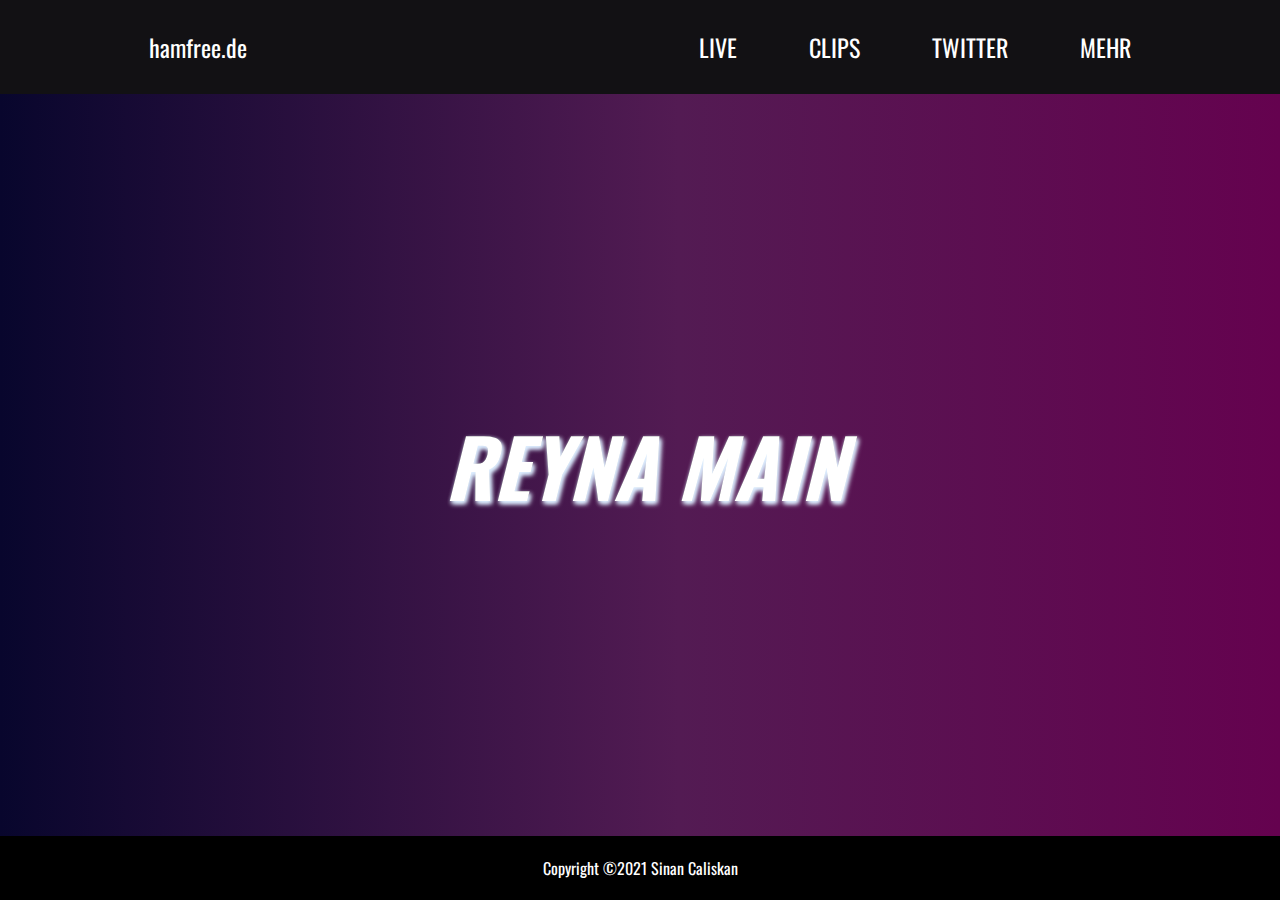
==== index.html @ d045a4d0 "Update index.html" ====
<!DOCTYPE html>

<html> 
    <head>
        <meta charset="utf-8">
        <meta http-equiv="X-UA-Compatible" content="IE=edge">
        <link rel="shortcut icon" type="image/x-icon" href="/media/reyna.ico" />
        <title>home | hamfree.de</title>
        <meta name="description" content="">
        <meta name="viewport" content="width=device-width, initial-scale=1">
        <link rel="stylesheet" href="style.css">

        <link rel="preconnect" href="https://fonts.gstatic.com">
        <link href="https://fonts.googleapis.com/css2?family=Oswald&display=swap" rel="stylesheet"> 

    </head>
    <body>
        <header>
            <!--
            <h1>My Website</h1>
            <p>Das ist nur ein Test</p>
            -->
            <div id='navbar'>
                <ul>
                    <li><a href="#">hamfree.de</a></li>
                    <li><a href="https://twitch.tv/hamfreeTV">LIVE</a></li>
                    <li><a href="https://lowkey.gg/u/03c75f3c-fccc-461f-b880-0b4c3beab990">CLIPS</a></li>
                    <li><a href="https://twitter.com/haemco">TWITTER</a></li>
                    <!--
                    <li><a href="#">WEITERES ↘</a></li>
                    -->
                    <div class="dropdown">
                        <button class="dropbtn">MEHR
                          <i class="fa fa-caret-down"></i>
                        </button>
                        <div class="dropdown-content">
                          <a href="/store/index.html">Store [Alpha]</a>
                          <a href="discord.gg/7GSWVntT3a">Discord</a>
                          <a href="https://kitsu.io/users/hamfree">Kitsu-Profil</a>
                        </div>
                      </div>
                </ul>
            </div>
        </header>
        
        <!--
        <main>

            <article>
                <div class="hero-image">
                    <div class="hero-text">
                        <h1>hamfree.de</h1>
                        <p>homepage</p>
                        <button>Projekte</button>
                    </div>
                </div> 
            </article>

            <article>
                <h2>TITELTEST</h2>
                <h3>Beschreibung lol</h3>
                <p>jipfeaaaaaaaaaaaaaaaaaaaaaaaaaaaaaaaaaaaaaaaaaaaaaafapojkaklsklöflakömlölmösfmlöfasöm fm öfsöl mfasölmaföfasöm</p>
                <p>aaaaaaaaaaaaaaaaaaaaaaafapojkaklsklöflakömlölmösfmlöfasöm fm öfsöl mfasölmaföfasömjipfeaaaaaaaaaaaaaaaaaaaaaaa</p>
            </article>
        </main>
        -->

        <main>

            <h1><span> </span> MAIN</h1>

            <!--
            <h2>HAMFREE</h2>
            <a href="https://twitch.tv/hamfreeTV" class="btn">TWITCH</a>
            -->

        </main>


        <footer>
            <p>Copyright &copy;2021 Sinan Caliskan</p>
        </footer>


        <script src="" async defer></script>
    </body>
</html>
---- style.css ----
* {
    margin: 0;
    padding: 0;
    box-sizing: border-box;
    
}

@media screen and (min-width: 768px) {

    body {
        font-family: Arial, Helvetica, sans-serif;
        background-color: rgb(224, 224, 224);

        /*
        background: hsla(222, 33%, 16%, 1);
        background: linear-gradient(225deg, hsla(222, 33%, 16%, 1) 0%, hsla(0, 0%, 0%, 1) 100%);
        background: -moz-linear-gradient(225deg, hsla(222, 33%, 16%, 1) 0%, hsla(0, 0%, 0%, 1) 100%); 
        background: -webkit-linear-gradient(225deg, hsla(222, 33%, 16%, 1) 0%, hsla(0, 0%, 0%, 1) 100%); 
        filter: progid: DXImageTransform.Microsoft.gradient( startColorstr="#1B2335", endColorstr="#000000", GradientType=1 );
        */
    }

    header {
        text-align: center;
        background-color: #121114;
        color: white;
        font-family: Oswald, sans-serif; ;
        padding: 5px;
        font-size: 24px;
    }

    #navbar ul {
        list-style: none;
        margin: 0;
        display: flex;
        justify-content: flex-end;
        align-items: center;
        padding: 1em 3em;
    }

    /*
    #navbar li a::after {
        content: '';
        position: absolute;
        display: block;
        width: 0;
        height: 2px;
        background: rgb(10, 152, 235);
        transition: width .3s;
    }

    #navbar li a:hover::after {
        width: 25%;
        transition: width .3s;
    }


    #navbar li a:hover {
        color: var(--hovercolor);
        transition: all ease-in-out 100ms;
    }
    */

    #navbar li a:hover {
        color: rgb(184, 184, 184);
    }


    #navbar li:nth-child(1) {
        margin-right: auto;
        margin-left: 3em;
    }

    #navbar li a {
        display: inline-block;
        text-decoration: none;
        color: white;
        padding-right: 3em;
        position: relative;
    }

    .dropdown {
        float: left;
        overflow: hidden;
    }

    .dropdown .dropbtn {
        padding-right: 3em;
        font-size: 24px;
        border: none;
        outline: none;
        color: white;
        background-color: inherit;
        font-family: inherit; /* Important for vertical align on mobile phones */
        margin: 0; /* Important for vertical align on mobile phones */
      }

    .dropdown-content {
        display: none;
        position: absolute;
        background-color: #f9f9f9;
        min-width: 160px;
        box-shadow: 0px 8px 16px 0px rgba(0,0,0,0.2);
        z-index: 1;
    }
    
    /* Links inside the dropdown */
    .dropdown-content a {
        float: none;
        color: black;
        padding: 12px 16px;
        text-decoration: none;
        display: block;
        text-align: left;
    }
    
    /* Add a grey background color to dropdown links on hover */
    .dropdown-content a:hover {
        background-color: #ddd;
    }
    
    /* Show the dropdown menu on hover */
    .dropdown:hover .dropdown-content {
        display: block;
    }

    /*
    header h1 {
        font-size: 48px;
        margin-bottom: 30px;
    }

    header p {
        font-size: 22px;
    }
    */



    /*
    main {
        width: 90vw;
        margin: 0 auto;
        padding: 30px 20px;
        min-height: calc(100vh - 94px - 64px);

        100vh - #header-height in px# - #footer-height in px#
    }
    */

    main {
        min-height: calc(100vh - 94px - 64px);

        /*
        background-image: url('media/Reyna6.png');
        background-repeat: no-repeat;
        background-attachment: fixed;
        background-size: cover;
        */
        background: rgb(8,6,45);
        background: linear-gradient(90deg, rgba(8,6,45,1) 0%, rgba(83,27,83,1) 53%, rgba(101,2,79,1) 100%); 

        margin: 0;
        font-family: Oswald, sans-serif;
        color: white;

        display: flex;
        justify-content: center;
        align-items: center;

        text-align: center;

        /* 100vh - #header-height in px# - #footer-height in px# */
    }

    main h1 {
        font-size: 5em;
        font-style: italic;
        text-shadow: 2px 3px 5px #def, 0 0 0 #000, 1px 2px 4px #def;
    }


    span::before {
        content: "REYNA";
        animation: animate infinite 3s;
        padding-left: 10px;
    }

    @keyframes animate {

        0% {
            content: "REYNA";
        }

        25% {
            content: "JETT";
        }

        50% {
            content: "RAZE";
        }

        75% {
            content: "OMEN";
        }
    }

    /*
    .hero-image {
        background-image: linear-gradient(rgba(0, 0, 0, 0.5), rgba(0, 0, 0, 0.5)), url("media/VALORANT_Reyna_Dark_2.jpg");
        height: 50%;
        background-position: center;
        background-repeat: no-repeat;
        background-size: cover;
        position: relative;
    }

    .hero-text {
        text-align: center;
        position: absolute;
        top: 50%;
        left: 50%;
        transform: translate(-50%, -50%);
        color: white;
    }

    article {
        background-color: #fff;
        padding: 20px;
        margin-bottom: 20px;
        border-radius: 5px;
    }

    article:last-child {
        margin-bottom: 0;
    }

    article h3 {
        margin: 10px 0 25px 0;
    }

    article p {
        margin-top: 16px;
        line-height: 24px;
    }
    */

    footer {
        text-align: center;
        font-family: Oswald, sans-serif;
        background-color: black;
        color: white;
        padding: 20px;
    }

}

@media only screen and (max-width: 767px) {
    
    body {
        font-family: Arial, Helvetica, sans-serif;
        background-color: rgb(224, 224, 224);
    }

    header {
        text-align: center;
        background-color: #121114;
        color: white;
        font-family: Oswald, sans-serif; ;
        padding: 5px;
        font-size: 12px;
    }

    #navbar ul {
        list-style: none;
        margin: 0;
        display: flex;
        justify-content: flex-end;
        align-items: center;
        padding: 1em 3em;
    }

    #navbar li a:hover {
        color: rgb(184, 184, 184);
    }


    #navbar li:nth-child(1) {
        margin-right: auto;
        margin-left: 3em;
    }

    #navbar li a {
        display: inline-block;
        text-decoration: none;
        color: white;
        padding-right: 2em;
        position: relative;
    }

    main {
        min-height: calc(100vh - 66px - 64px);

        background: rgb(8,6,45);
        background: linear-gradient(90deg, rgba(8,6,45,1) 0%, rgba(83,27,83,1) 53%, rgba(101,2,79,1) 100%); 

        margin: 0;
        font-family: Oswald, sans-serif;
        color: white;

        display: flex;
        justify-content: center;
        align-items: center;

        text-align: center;

        /* 100vh - #header-height in px# - #footer-height in px# */
    }

    .dropdown {
        float: left;
        overflow: hidden;
    }

    .dropdown .dropbtn {
        padding-right: 3em;
        font-size: 12px;
        border: none;
        outline: none;
        color: white;
        background-color: inherit;
        font-family: inherit; /* Important for vertical align on mobile phones */
        margin: 0; /* Important for vertical align on mobile phones */
      }

    .dropdown-content {
        display: none;
        position: absolute;
        background-color: #f9f9f9;
        min-width: 160px;
        box-shadow: 0px 8px 16px 0px rgba(0,0,0,0.2);
        z-index: 1;
    }
    
    /* Links inside the dropdown */
    .dropdown-content a {
        float: none;
        color: black;
        padding: 12px 16px;
        text-decoration: none;
        display: block;
        text-align: left;
    }
    
    /* Add a grey background color to dropdown links on hover */
    .dropdown-content a:hover {
        background-color: #ddd;
    }
    
    /* Show the dropdown menu on hover */
    .dropdown:hover .dropdown-content {
        display: block;
    }


    main h1 {
        font-size: 3em;
        font-style: italic;
        text-shadow: 2px 3px 5px #def, 0 0 0 #000, 1px 2px 4px #def;
    }

    span::before {
        content: "REYNA";
        animation: animate infinite 3s;
        padding-left: 10px;
    }

    @keyframes animate {

        0% {
            content: "REYNA";
        }

        25% {
            content: "JETT";
        }

        50% {
            content: "RAZE";
        }

        75% {
            content: "OMEN";
        }
    }

    footer {
        text-align: center;
        font-family: Oswald, sans-serif;
        background-color: black;
        color: white;
        padding: 20px;
    }

}
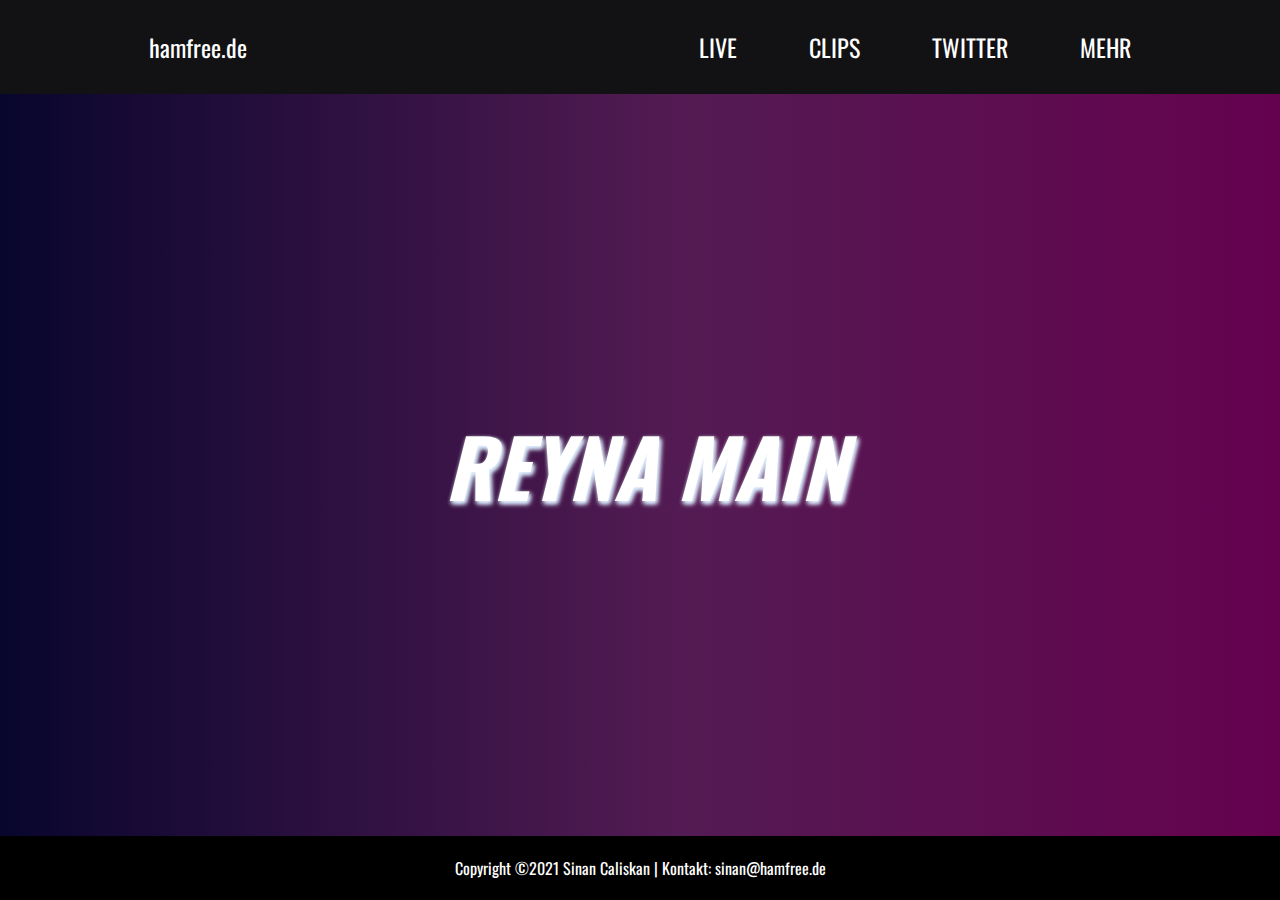
==== commit a5b4bf4b: "Changed Footer (added Contact)" ====
--- a/index.html
+++ b/index.html
@@ -34,9 +34,9 @@
                           <i class="fa fa-caret-down"></i>
                         </button>
                         <div class="dropdown-content">
-                          <a href="/store/index.html">Store [Alpha]</a>
-                          <a href="discord.gg/7GSWVntT3a">Discord</a>
-                          <a href="https://kitsu.io/users/hamfree">Kitsu-Profil</a>
+                          <a href="store/index.html">STORE [ALPHA]</a>
+                          <a href="discord/index.html">DISCORD</a>
+                          <a href="https://kitsu.io/users/hamfree">MEIN KITSU</a>
                         </div>
                       </div>
                 </ul>
@@ -78,10 +78,10 @@
 
 
         <footer>
-            <p>Copyright &copy;2021 Sinan Caliskan</p>
+            <p>Copyright &copy;2021 Sinan Caliskan | Kontakt: sinan@hamfree.de</p>
         </footer>
 
 
         <script src="" async defer></script>
     </body>
-</html>
+</html>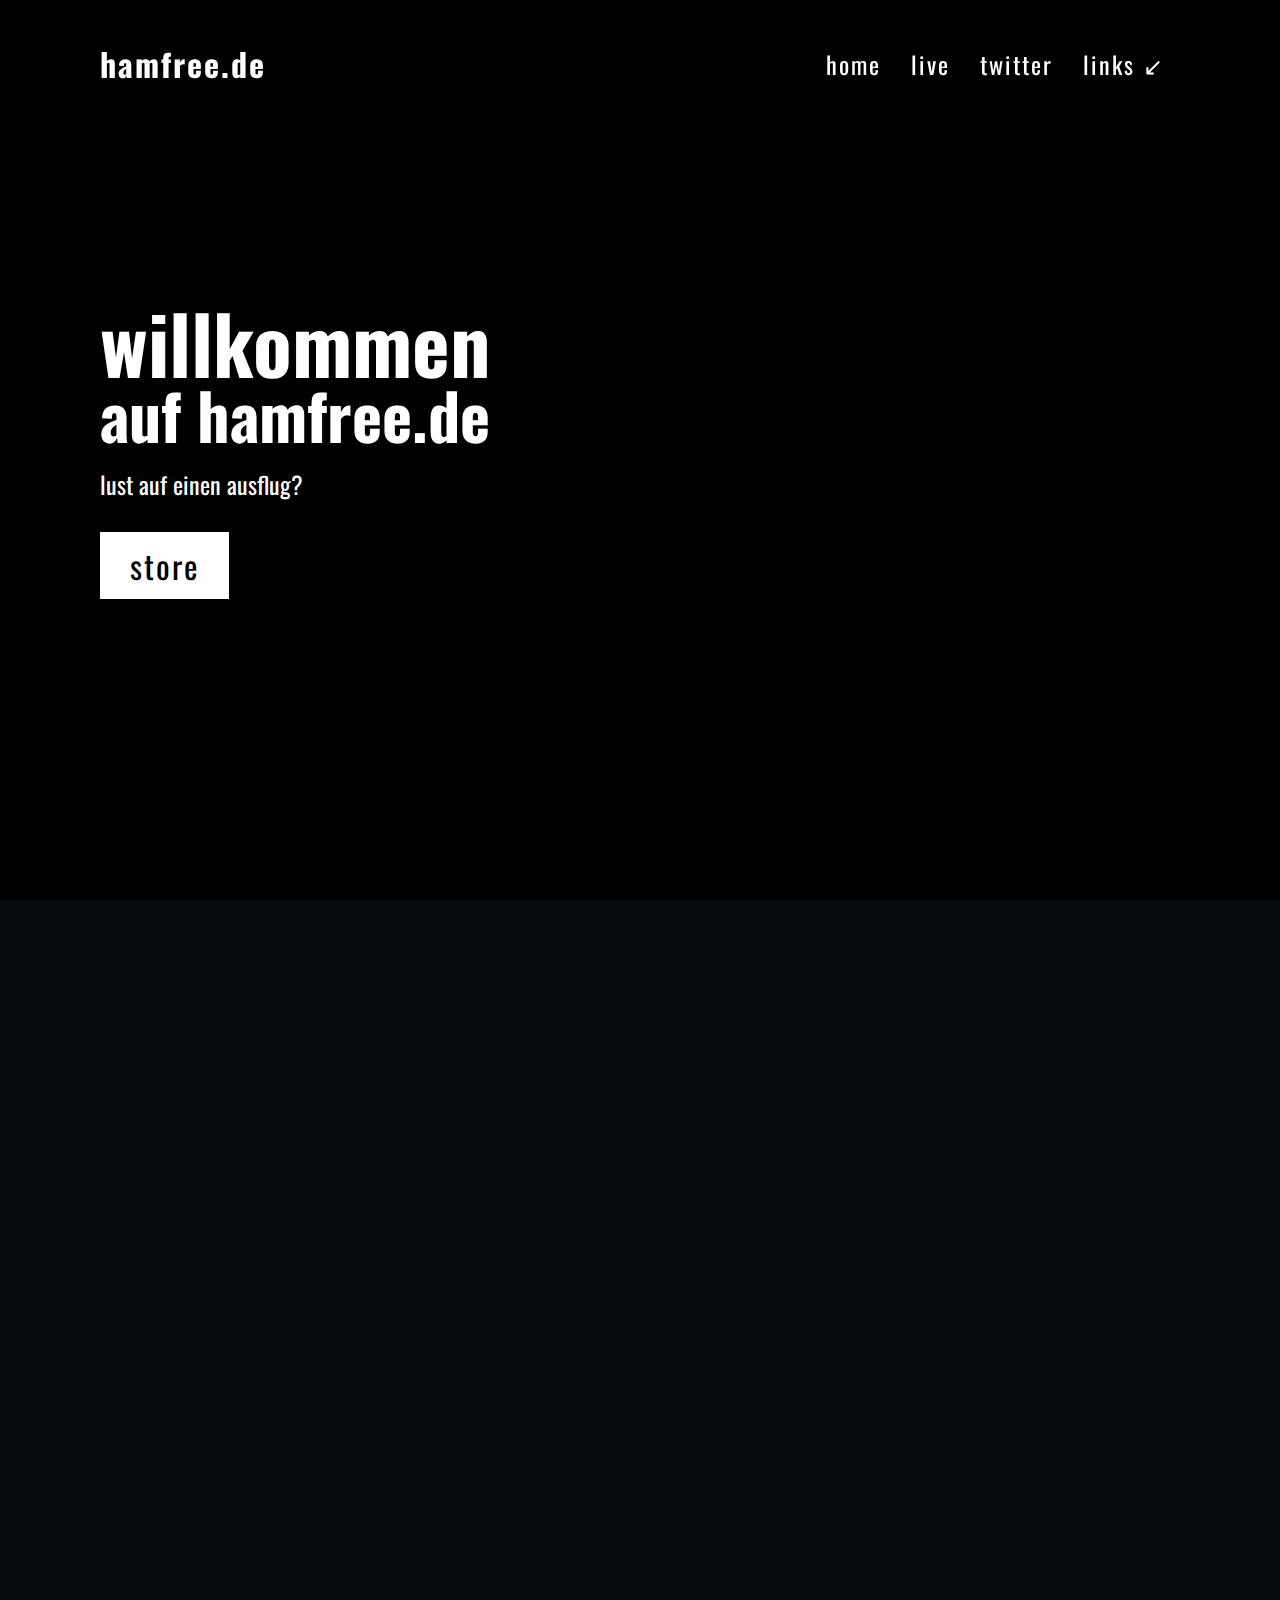
==== commit 74e51e36: "Add files via upload" ====
--- a/index.html
+++ b/index.html
@@ -1,87 +1,58 @@
 <!DOCTYPE html>
+<html lang="en">
+<head>
+    <meta charset="UTF-8">
+    <meta http-equiv="X-UA-Compatible" content="IE=edge">
+    <meta name="viewport" content="width=device-width, initial-scale=1.0">
+    <title>home | hamfree.de</title>
+    <link rel="stylesheet" href="style.css">
+    <link rel="shortcut icon" type="image/ico" href="media/icon.ico"/>
+</head>
+<body>
+    
+    <section class="showcase">
 
-<html> 
-    <head>
-        <meta charset="utf-8">
-        <meta http-equiv="X-UA-Compatible" content="IE=edge">
-        <link rel="shortcut icon" type="image/x-icon" href="/media/reyna.ico" />
-        <title>home | hamfree.de</title>
-        <meta name="description" content="">
-        <meta name="viewport" content="width=device-width, initial-scale=1">
-        <link rel="stylesheet" href="style.css">
+        <header>
+            <a href="#" class="logo">hamfree.de</a>
+            <ul>
+                <li><a href="#">home</a></li>
+                <li><a href="#">live</a></li>
+                <li><a href="#">twitter</a></li>
+                <li><a href="#links">links ↙</a></li>
+            </ul>
+        </header>
 
-        <link rel="preconnect" href="https://fonts.gstatic.com">
-        <link href="https://fonts.googleapis.com/css2?family=Oswald&display=swap" rel="stylesheet"> 
+        <video src="media/stock.mp4" muted loop autoplay></video>
 
-    </head>
-    <body>
-        <header>
-            <!--
-            <h1>My Website</h1>
-            <p>Das ist nur ein Test</p>
-            -->
-            <div id='navbar'>
-                <ul>
-                    <li><a href="#">hamfree.de</a></li>
-                    <li><a href="https://twitch.tv/hamfreeTV">LIVE</a></li>
-                    <li><a href="https://lowkey.gg/u/03c75f3c-fccc-461f-b880-0b4c3beab990">CLIPS</a></li>
-                    <li><a href="https://twitter.com/haemco">TWITTER</a></li>
-                    <!--
-                    <li><a href="#">WEITERES ↘</a></li>
-                    -->
-                    <div class="dropdown">
-                        <button class="dropbtn">MEHR
-                          <i class="fa fa-caret-down"></i>
-                        </button>
-                        <div class="dropdown-content">
-                          <a href="store/index.html">STORE [ALPHA]</a>
-                          <a href="discord/index.html">DISCORD</a>
-                          <a href="https://kitsu.io/users/hamfree">MEIN KITSU</a>
-                        </div>
-                      </div>
-                </ul>
-            </div>
-        </header>
+        <div class="overlay"></div>
+
+        <div class="text">
+            <h2>willkommen</h2>
+            <h3>auf hamfree.de</h3>
+            <p>lust auf einen ausflug?</p>
+            <a href="#" class="store">store</a>
+            <!--<a href="#" class="links">links ↙</a>-->
+        </div>
+
         
-        <!--
-        <main>
-
-            <article>
-                <div class="hero-image">
-                    <div class="hero-text">
-                        <h1>hamfree.de</h1>
-                        <p>homepage</p>
-                        <button>Projekte</button>
-                    </div>
-                </div> 
-            </article>
-
-            <article>
-                <h2>TITELTEST</h2>
-                <h3>Beschreibung lol</h3>
-                <p>jipfeaaaaaaaaaaaaaaaaaaaaaaaaaaaaaaaaaaaaaaaaaaaaaafapojkaklsklöflakömlölmösfmlöfasöm fm öfsöl mfasölmaföfasöm</p>
-                <p>aaaaaaaaaaaaaaaaaaaaaaafapojkaklsklöflakömlölmösfmlöfasöm fm öfsöl mfasölmaföfasömjipfeaaaaaaaaaaaaaaaaaaaaaaa</p>
-            </article>
-        </main>
-        -->
-
-        <main>
-
-            <h1><span> </span> MAIN</h1>
-
-            <!--
-            <h2>HAMFREE</h2>
-            <a href="https://twitch.tv/hamfreeTV" class="btn">TWITCH</a>
-            -->
-
-        </main>
+    </section>
 
 
-        <footer>
-            <p>Copyright &copy;2021 Sinan Caliskan | Kontakt: sinan@hamfree.de</p>
-        </footer>
+
+    <section class="links">
 
 
-        <script src="" async defer></script>
-    </body>
+
+
+    </section>
+
+
+    <script type="text/javascript">
+        window.addEventListener("scroll", function(){
+            var header = document.querySelector("header");
+            header.classList.toggle("sticky", window.scrollY > 0)
+        })
+    </script>
+
+</body>
 </html>--- a/style.css
+++ b/style.css
@@ -1,405 +1,227 @@
+@import url('https://fonts.googleapis.com/css2?family=Oswald&family=PT+Sans+Narrow&family=Teko&display=swap');
+@import url('https://fonts.googleapis.com/css2?family=Lato:wght@700&display=swap');
+
 * {
+  
+    box-sizing: border-box;
+    margin: 0;
+    padding: 0;
+    font-family: 'Oswald', sans-serif;
+
+}
+
+body {
+    background-color: #060b0f;
+    min-height: 200vh;
+}
+
+.showcase {
+    position: absolute;
+    right: 0;
+    width: 100%;
+    height: 100vh;
+    padding: 100px;
+    display: flex;
+    justify-content: space-between;
+    align-items: center;
+    background-color: black;
+    color: white;
+    z-index: 2;
+}
+
+.menu {
+    display: none;
+}
+
+.showcase video {
+    position: absolute;
+    top: 0;
+    left: 0;
+    width: 100%;
+    height: 100%;
+    object-fit: cover;
+    opacity: 0.8;
+}
+
+.overlay {
+    position: absolute;
+    top: 0;
+    left: 0;
+    width: 100%;
+    height: 100%;
+    background: rgba(0, 0, 0, 0.5)
+/*   mix-blend-mode: overlay;*/
+}
+
+.text {
+    position: relative;
+    z-index: 10;
+}
+
+.text h2 {
+    font-size: 5em;
+    font-weight: 800;
+    line-height: 1em;
+    text-transform: lowercase;
+}
+
+.text h3 {
+    font-size: 4em;
+    font-weight: 700;
+    line-height: 1em;
+    text-transform: lowercase;
+}
+
+.text p {
+    font-size: 1.5em;
+    margin: 20px 0;
+    font-weight: 400;
+    max-width: 700px;
+}
+
+.text a {
+    display: inline-block;
+    font-size: 2em;
+    background: white;
+    padding: 10px 30px;
+    text-decoration: none;
+    color: black;
+    margin-top: 10px;
+    text-transform: lowercase;
+    letter-spacing: 2px;
+    transition: 0.2s;
+    margin-right: 20px;
+}
+
+
+
+.text a:hover {
+    background: black;
+    color: white;
+}
+
+/* OLD HEADER */
+header {
+    position: fixed;
+    top: 0;
+    left: 0;
+    width: 100%;
+    display: flex;
+    justify-content: space-between;
+    align-items: center;
+    transition: 0.4s;
+    padding: 40px 100px;
+    z-index: 100000;
     margin: 0;
     padding: 0;
     box-sizing: border-box;
+    font-family: 'Oswald', sans-serif;
+}
+
+header.sticky {
+    padding: 10px 150px;
+    background: black;
+}
+
+header .logo {
+    position: relative;
+    font-weight: 700;
+    color: white;
+    text-decoration: none;
+    font-size: 2em;
+    text-transform: lowercase;
+    letter-spacing: 2px;
+    transition: 0.4s;
+}
+
+header ul {
+   position: relative;
+    display: flex;
+    justify-content: center;
+    align-items: center;
     
 }
 
-@media screen and (min-width: 768px) {
-
-    body {
-        font-family: Arial, Helvetica, sans-serif;
-        background-color: rgb(224, 224, 224);
-
-        /*
-        background: hsla(222, 33%, 16%, 1);
-        background: linear-gradient(225deg, hsla(222, 33%, 16%, 1) 0%, hsla(0, 0%, 0%, 1) 100%);
-        background: -moz-linear-gradient(225deg, hsla(222, 33%, 16%, 1) 0%, hsla(0, 0%, 0%, 1) 100%); 
-        background: -webkit-linear-gradient(225deg, hsla(222, 33%, 16%, 1) 0%, hsla(0, 0%, 0%, 1) 100%); 
-        filter: progid: DXImageTransform.Microsoft.gradient( startColorstr="#1B2335", endColorstr="#000000", GradientType=1 );
-        */
-    }
-
-    header {
-        text-align: center;
-        background-color: #121114;
-        color: white;
-        font-family: Oswald, sans-serif; ;
-        padding: 5px;
-        font-size: 24px;
-    }
-
-    #navbar ul {
-        list-style: none;
-        margin: 0;
-        display: flex;
-        justify-content: flex-end;
-        align-items: center;
-        padding: 1em 3em;
-    }
-
-    /*
-    #navbar li a::after {
-        content: '';
-        position: absolute;
-        display: block;
-        width: 0;
-        height: 2px;
-        background: rgb(10, 152, 235);
-        transition: width .3s;
-    }
-
-    #navbar li a:hover::after {
-        width: 25%;
-        transition: width .3s;
-    }
-
-
-    #navbar li a:hover {
-        color: var(--hovercolor);
-        transition: all ease-in-out 100ms;
-    }
-    */
-
-    #navbar li a:hover {
-        color: rgb(184, 184, 184);
-    }
-
-
-    #navbar li:nth-child(1) {
-        margin-right: auto;
-        margin-left: 3em;
-    }
-
-    #navbar li a {
-        display: inline-block;
-        text-decoration: none;
-        color: white;
-        padding-right: 3em;
-        position: relative;
-    }
-
-    .dropdown {
-        float: left;
-        overflow: hidden;
-    }
-
-    .dropdown .dropbtn {
-        padding-right: 3em;
-        font-size: 24px;
-        border: none;
-        outline: none;
-        color: white;
-        background-color: inherit;
-        font-family: inherit; /* Important for vertical align on mobile phones */
-        margin: 0; /* Important for vertical align on mobile phones */
-      }
-
-    .dropdown-content {
-        display: none;
-        position: absolute;
-        background-color: #f9f9f9;
-        min-width: 160px;
-        box-shadow: 0px 8px 16px 0px rgba(0,0,0,0.2);
-        z-index: 1;
-    }
+header ul li {
+    position: relative;
+    list-style: none;
+}
+
+header ul li a {
+    position: relative;
+    margin: 0 15px;
+    text-decoration: none;
+    color: white;
+    letter-spacing: 2px;
+    font-weight: 500px;
+    font-size: 1.5em;
+    transition: 0.4s;
+}
+
+header ul li a:hover {
+    color: rgb(187, 71, 71);
+}header {
+    position: fixed;
+    top: 0;
+    left: 0;
+    width: 100%;
+    display: flex;
+    justify-content: space-between;
+    align-items: center;
+    transition: 0.4s;
+    padding: 40px 100px;
+    z-index: 100000;
+}
+
+header.sticky {
+    padding: 20px 150px;
+    background: black;
+}
+
+header .logo {
+    position: relative;
+    font-weight: 700;
+    color: white;
+    text-decoration: none;
+    font-size: 2em;
+    text-transform: lowercase;
+    letter-spacing: 2px;
+    transition: 0.4s;
+}
+
+header ul {
+   position: relative;
+    display: flex;
+    justify-content: center;
+    align-items: center;
     
-    /* Links inside the dropdown */
-    .dropdown-content a {
-        float: none;
-        color: black;
-        padding: 12px 16px;
-        text-decoration: none;
-        display: block;
-        text-align: left;
-    }
-    
-    /* Add a grey background color to dropdown links on hover */
-    .dropdown-content a:hover {
-        background-color: #ddd;
-    }
-    
-    /* Show the dropdown menu on hover */
-    .dropdown:hover .dropdown-content {
-        display: block;
-    }
-
-    /*
-    header h1 {
-        font-size: 48px;
-        margin-bottom: 30px;
-    }
-
-    header p {
-        font-size: 22px;
-    }
-    */
-
-
-
-    /*
-    main {
-        width: 90vw;
-        margin: 0 auto;
-        padding: 30px 20px;
-        min-height: calc(100vh - 94px - 64px);
-
-        100vh - #header-height in px# - #footer-height in px#
-    }
-    */
-
-    main {
-        min-height: calc(100vh - 94px - 64px);
-
-        /*
-        background-image: url('media/Reyna6.png');
-        background-repeat: no-repeat;
-        background-attachment: fixed;
-        background-size: cover;
-        */
-        background: rgb(8,6,45);
-        background: linear-gradient(90deg, rgba(8,6,45,1) 0%, rgba(83,27,83,1) 53%, rgba(101,2,79,1) 100%); 
-
-        margin: 0;
-        font-family: Oswald, sans-serif;
-        color: white;
-
-        display: flex;
-        justify-content: center;
-        align-items: center;
-
-        text-align: center;
-
-        /* 100vh - #header-height in px# - #footer-height in px# */
-    }
-
-    main h1 {
-        font-size: 5em;
-        font-style: italic;
-        text-shadow: 2px 3px 5px #def, 0 0 0 #000, 1px 2px 4px #def;
-    }
-
-
-    span::before {
-        content: "REYNA";
-        animation: animate infinite 3s;
-        padding-left: 10px;
-    }
-
-    @keyframes animate {
-
-        0% {
-            content: "REYNA";
-        }
-
-        25% {
-            content: "JETT";
-        }
-
-        50% {
-            content: "RAZE";
-        }
-
-        75% {
-            content: "OMEN";
-        }
-    }
-
-    /*
-    .hero-image {
-        background-image: linear-gradient(rgba(0, 0, 0, 0.5), rgba(0, 0, 0, 0.5)), url("media/VALORANT_Reyna_Dark_2.jpg");
-        height: 50%;
-        background-position: center;
-        background-repeat: no-repeat;
-        background-size: cover;
-        position: relative;
-    }
-
-    .hero-text {
-        text-align: center;
-        position: absolute;
-        top: 50%;
-        left: 50%;
-        transform: translate(-50%, -50%);
-        color: white;
-    }
-
-    article {
-        background-color: #fff;
-        padding: 20px;
-        margin-bottom: 20px;
-        border-radius: 5px;
-    }
-
-    article:last-child {
-        margin-bottom: 0;
-    }
-
-    article h3 {
-        margin: 10px 0 25px 0;
-    }
-
-    article p {
-        margin-top: 16px;
-        line-height: 24px;
-    }
-    */
-
-    footer {
-        text-align: center;
-        font-family: Oswald, sans-serif;
-        background-color: black;
-        color: white;
-        padding: 20px;
-    }
-
-}
-
-@media only screen and (max-width: 767px) {
-    
-    body {
-        font-family: Arial, Helvetica, sans-serif;
-        background-color: rgb(224, 224, 224);
-    }
-
-    header {
-        text-align: center;
-        background-color: #121114;
-        color: white;
-        font-family: Oswald, sans-serif; ;
-        padding: 5px;
-        font-size: 12px;
-    }
-
-    #navbar ul {
-        list-style: none;
-        margin: 0;
-        display: flex;
-        justify-content: flex-end;
-        align-items: center;
-        padding: 1em 3em;
-    }
-
-    #navbar li a:hover {
-        color: rgb(184, 184, 184);
-    }
-
-
-    #navbar li:nth-child(1) {
-        margin-right: auto;
-        margin-left: 3em;
-    }
-
-    #navbar li a {
-        display: inline-block;
-        text-decoration: none;
-        color: white;
-        padding-right: 2em;
-        position: relative;
-    }
-
-    main {
-        min-height: calc(100vh - 66px - 64px);
-
-        background: rgb(8,6,45);
-        background: linear-gradient(90deg, rgba(8,6,45,1) 0%, rgba(83,27,83,1) 53%, rgba(101,2,79,1) 100%); 
-
-        margin: 0;
-        font-family: Oswald, sans-serif;
-        color: white;
-
-        display: flex;
-        justify-content: center;
-        align-items: center;
-
-        text-align: center;
-
-        /* 100vh - #header-height in px# - #footer-height in px# */
-    }
-
-    .dropdown {
-        float: left;
-        overflow: hidden;
-    }
-
-    .dropdown .dropbtn {
-        padding-right: 3em;
-        font-size: 12px;
-        border: none;
-        outline: none;
-        color: white;
-        background-color: inherit;
-        font-family: inherit; /* Important for vertical align on mobile phones */
-        margin: 0; /* Important for vertical align on mobile phones */
-      }
-
-    .dropdown-content {
-        display: none;
-        position: absolute;
-        background-color: #f9f9f9;
-        min-width: 160px;
-        box-shadow: 0px 8px 16px 0px rgba(0,0,0,0.2);
-        z-index: 1;
-    }
-    
-    /* Links inside the dropdown */
-    .dropdown-content a {
-        float: none;
-        color: black;
-        padding: 12px 16px;
-        text-decoration: none;
-        display: block;
-        text-align: left;
-    }
-    
-    /* Add a grey background color to dropdown links on hover */
-    .dropdown-content a:hover {
-        background-color: #ddd;
-    }
-    
-    /* Show the dropdown menu on hover */
-    .dropdown:hover .dropdown-content {
-        display: block;
-    }
-
-
-    main h1 {
-        font-size: 3em;
-        font-style: italic;
-        text-shadow: 2px 3px 5px #def, 0 0 0 #000, 1px 2px 4px #def;
-    }
-
-    span::before {
-        content: "REYNA";
-        animation: animate infinite 3s;
-        padding-left: 10px;
-    }
-
-    @keyframes animate {
-
-        0% {
-            content: "REYNA";
-        }
-
-        25% {
-            content: "JETT";
-        }
-
-        50% {
-            content: "RAZE";
-        }
-
-        75% {
-            content: "OMEN";
-        }
-    }
-
-    footer {
-        text-align: center;
-        font-family: Oswald, sans-serif;
-        background-color: black;
-        color: white;
-        padding: 20px;
-    }
-
+}
+
+header ul li {
+    position: relative;
+    list-style: none;
+}
+
+header ul li a {
+    position: relative;
+    margin: 0 15px;
+    text-decoration: none;
+    color: white;
+    letter-spacing: 2px;
+    font-weight: 500px;
+    font-size: 1.5em;
+    transition: 0.4s;
+}
+
+header ul li a:hover {
+    color: rgb(187, 71, 71);
+}
+
+
+header.sticky ul li a {
+    color: rgb(190, 102, 176);
+}
+
+header.sticky ul li a:hover {
+    color: rgb(255, 255, 255);
 }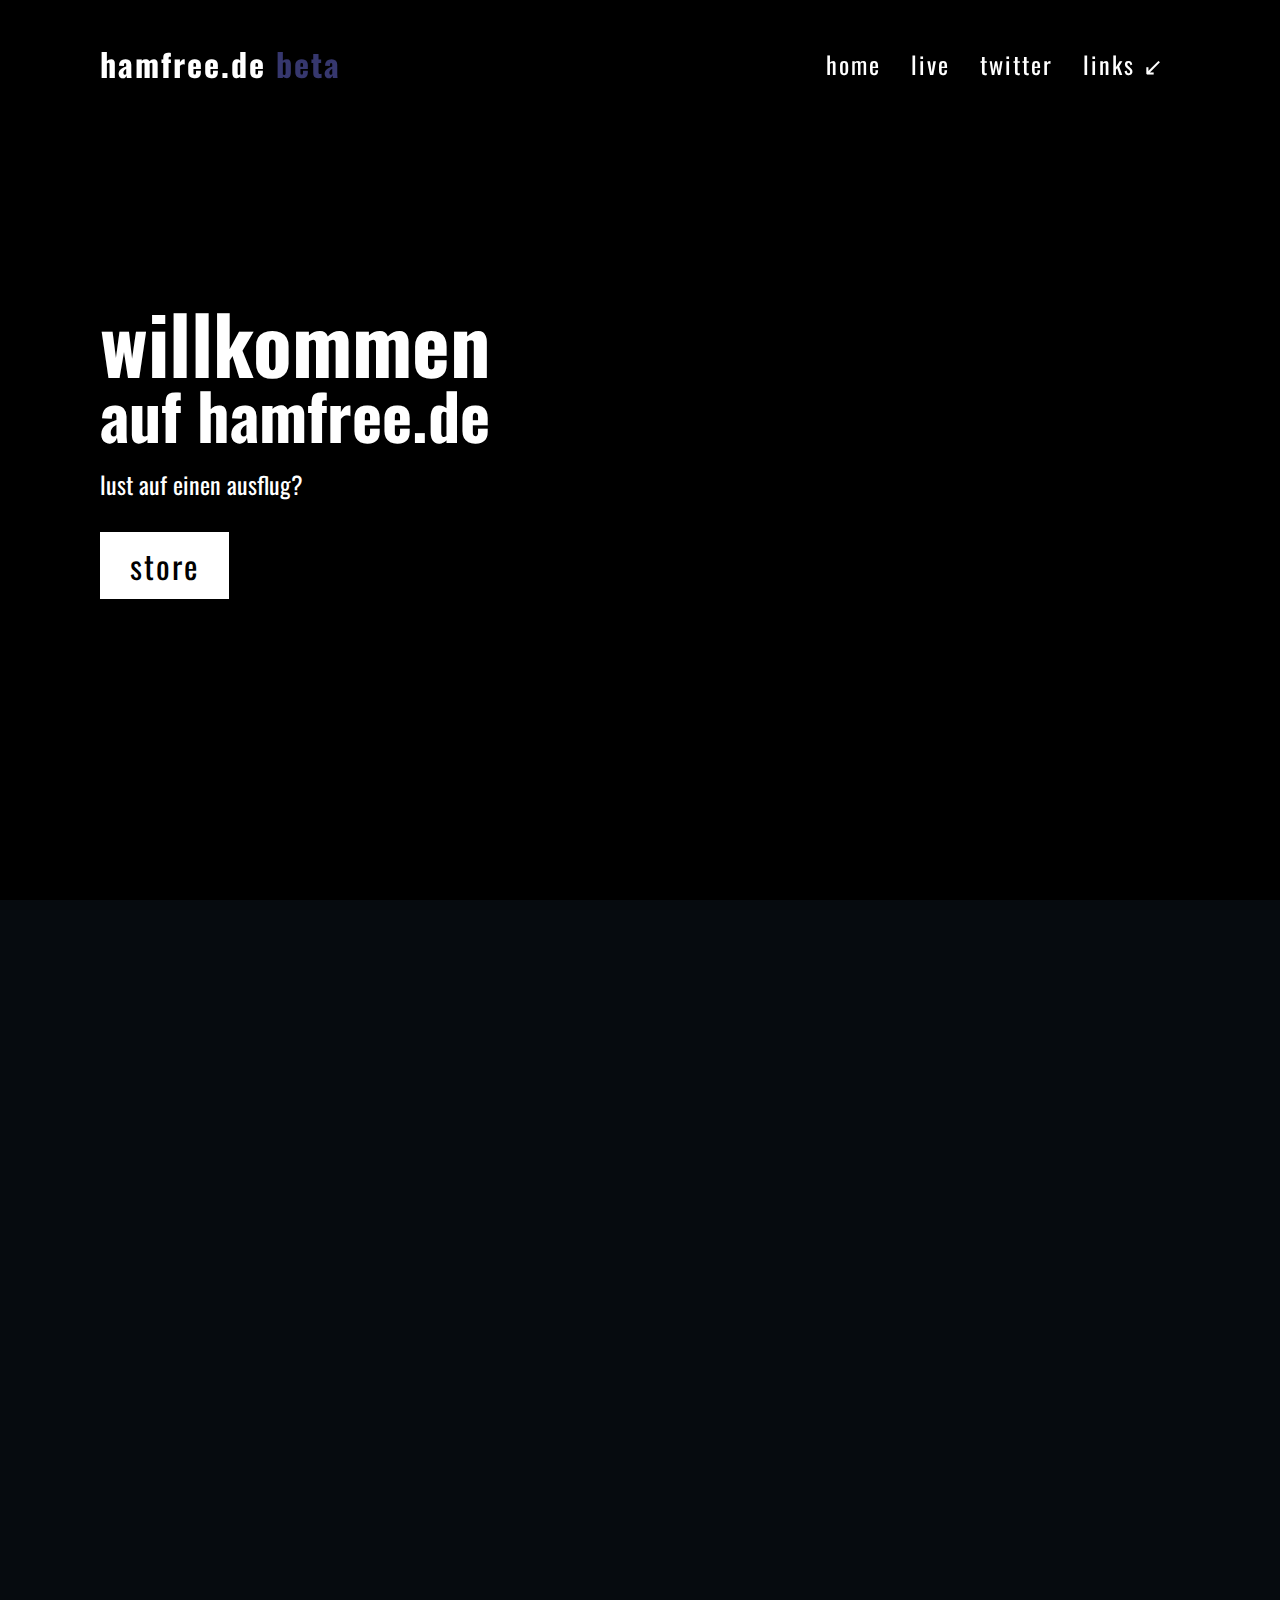
==== commit e1cf53ee: "added "beta" indicator" ====
--- a/index.html
+++ b/index.html
@@ -13,16 +13,19 @@
     <section class="showcase">
 
         <header>
-            <a href="#" class="logo">hamfree.de</a>
+            <a href="#" class="logo">hamfree.de <span style="color: #36376e">beta</span></a>
             <ul>
                 <li><a href="#">home</a></li>
-                <li><a href="#">live</a></li>
-                <li><a href="#">twitter</a></li>
-                <li><a href="#links">links ↙</a></li>
+                <li><a href="notfound.html">live</a></li>
+                <li><a href="notfound.html">twitter</a></li>
+
+
+
+                <li><a href="notfound.html">links ↙</a></li>
             </ul>
         </header>
 
-        <video src="media/stock.mp4" muted loop autoplay></video>
+        <video src="media/videoplayback.mp4" muted loop autoplay></video>
 
         <div class="overlay"></div>
 
@@ -30,7 +33,7 @@
             <h2>willkommen</h2>
             <h3>auf hamfree.de</h3>
             <p>lust auf einen ausflug?</p>
-            <a href="#" class="store">store</a>
+            <a href="notfound.html" class="store">store</a>
             <!--<a href="#" class="links">links ↙</a>-->
         </div>
 
@@ -41,8 +44,7 @@
 
     <section class="links">
 
-
-
+        
 
     </section>
 
@@ -55,4 +57,4 @@
     </script>
 
 </body>
-</html>+</html>
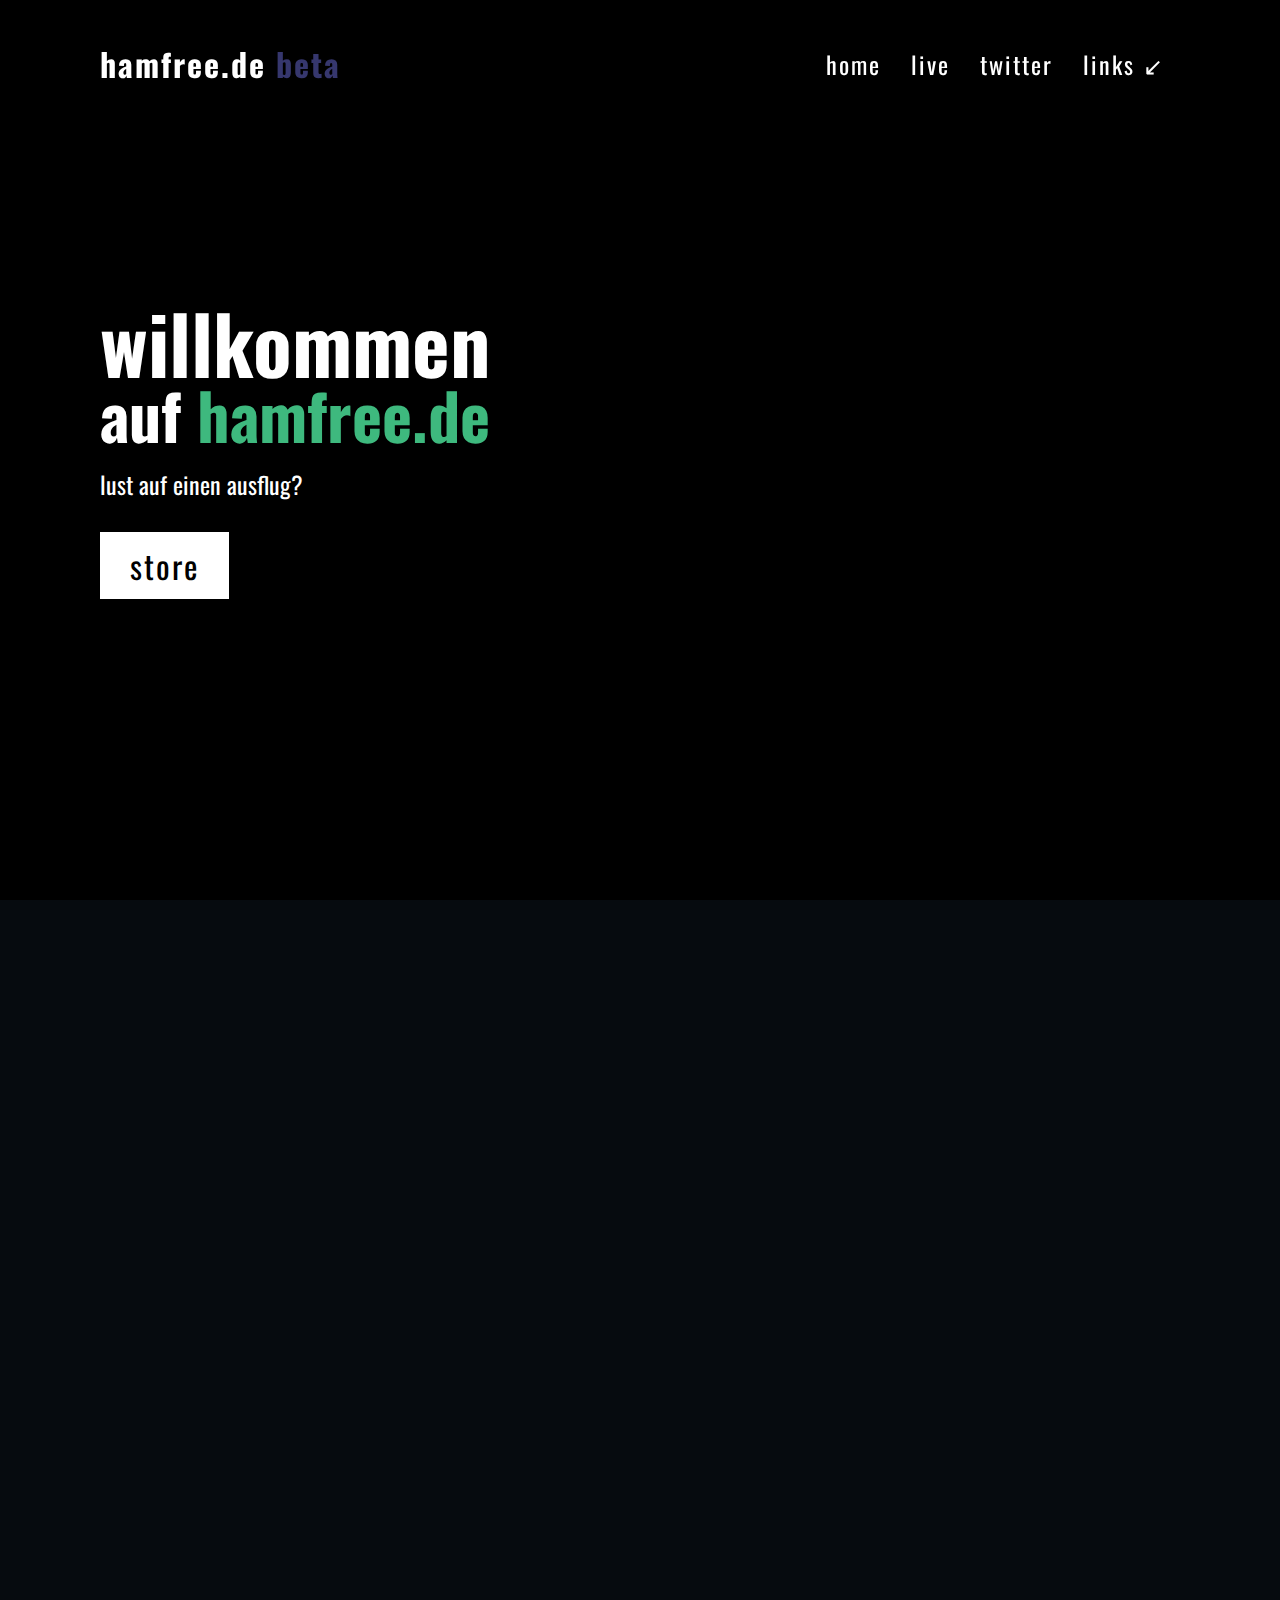
==== commit 97fff79e: "Add files via upload" ====
--- a/index.html
+++ b/index.html
@@ -12,6 +12,8 @@
     
     <section class="showcase">
 
+
+        
         <header>
             <a href="#" class="logo">hamfree.de <span style="color: #36376e">beta</span></a>
             <ul>
@@ -31,7 +33,7 @@
 
         <div class="text">
             <h2>willkommen</h2>
-            <h3>auf hamfree.de</h3>
+            <h3>auf <span style="color: #3eb97e">hamfree.de</span></h3>
             <p>lust auf einen ausflug?</p>
             <a href="notfound.html" class="store">store</a>
             <!--<a href="#" class="links">links ↙</a>-->
@@ -44,7 +46,7 @@
 
     <section class="links">
 
-        
+
 
     </section>
 
@@ -57,4 +59,4 @@
     </script>
 
 </body>
-</html>
+</html>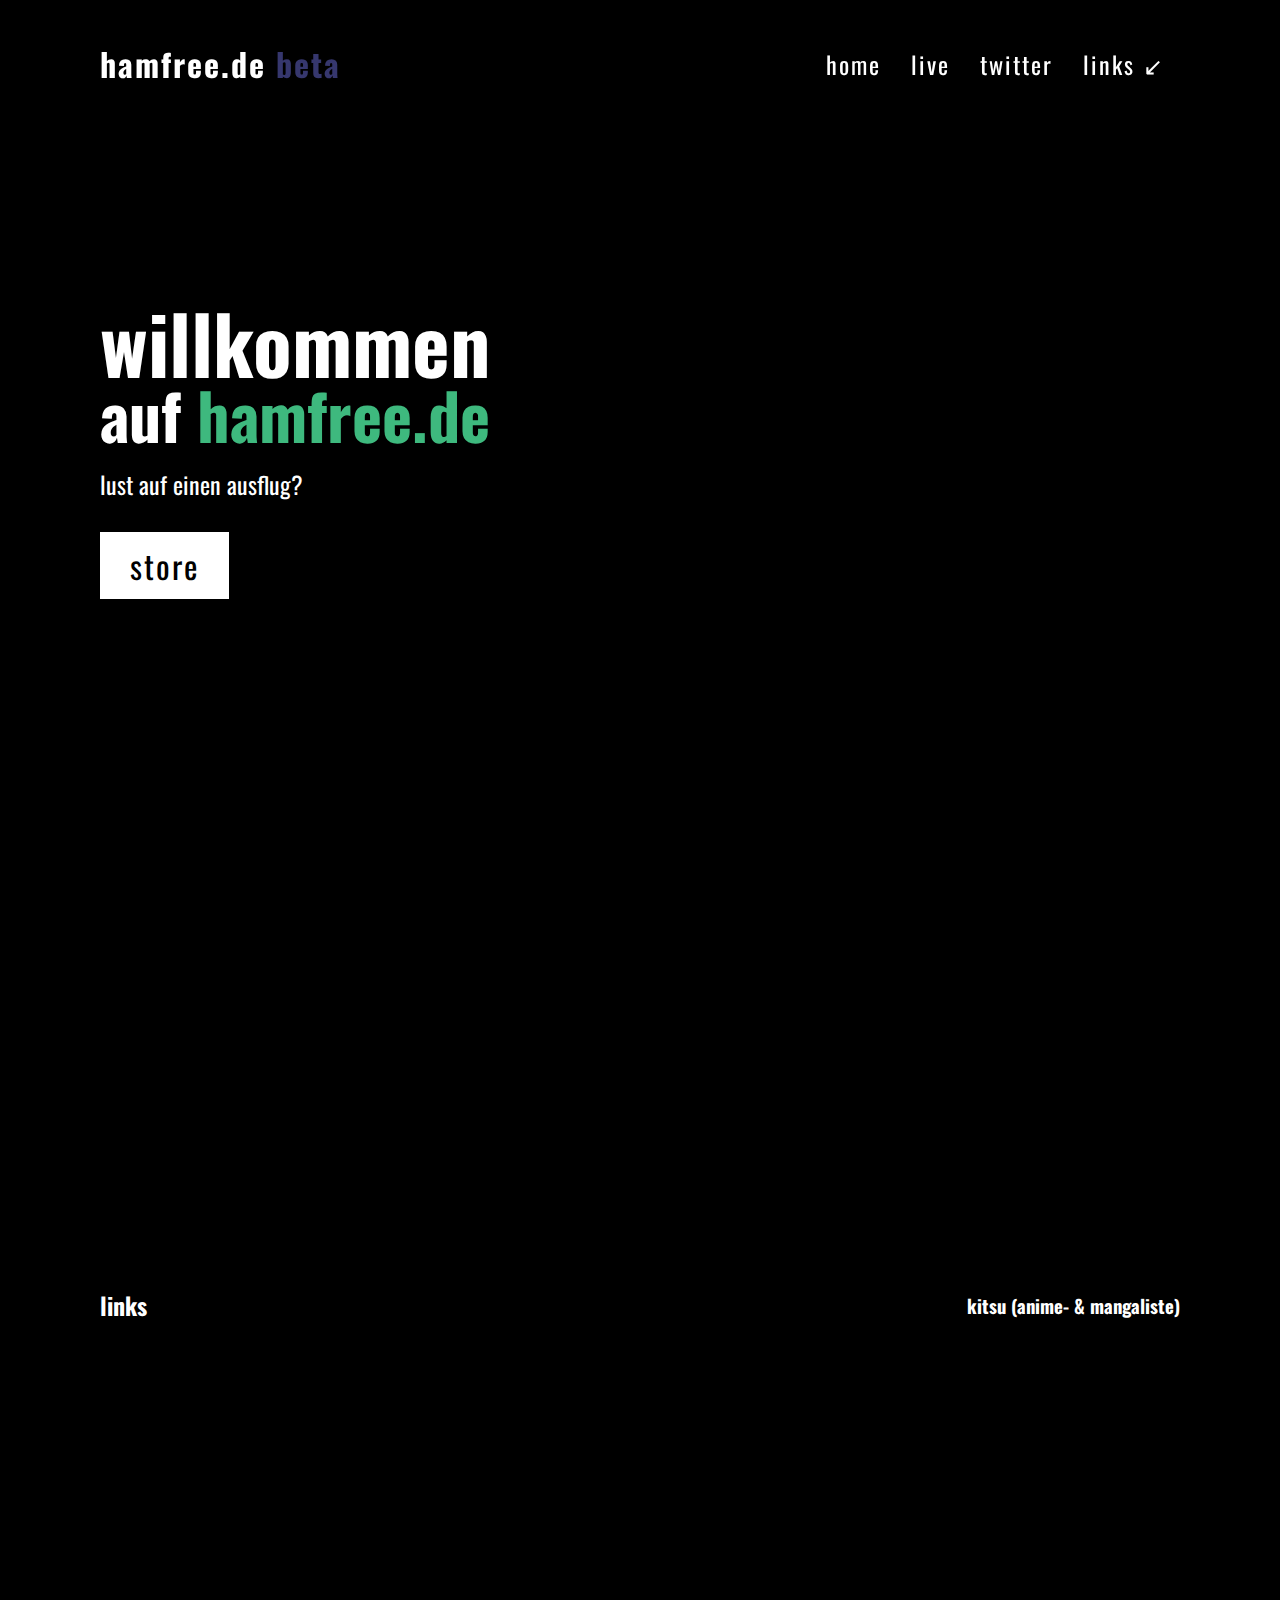
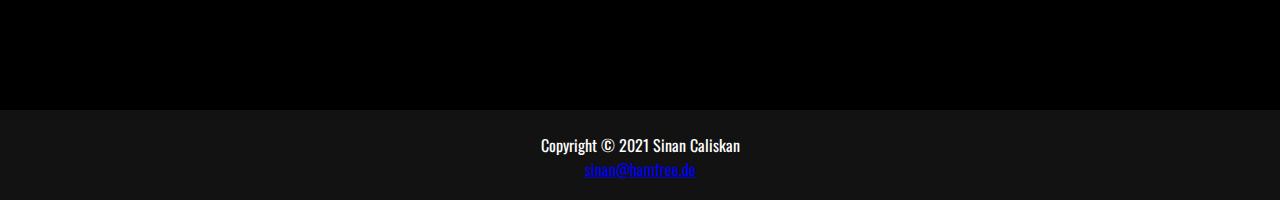
==== commit 9bf4d199: "updated site" ====
--- a/index.html
+++ b/index.html
@@ -10,46 +10,52 @@
 </head>
 <body>
     
-    <section class="showcase">
 
 
-        
-        <header>
-            <a href="#" class="logo">hamfree.de <span style="color: #36376e">beta</span></a>
-            <ul>
-                <li><a href="#">home</a></li>
-                <li><a href="notfound.html">live</a></li>
-                <li><a href="notfound.html">twitter</a></li>
+    <section class="main">
+
+        <section class="showcase">
+            <header>
+                <a href="#" class="logo">hamfree.de <span style="color: #36376e">beta</span></a>
+                <ul>
+                    <li><a href="#">home</a></li>
+                    <li><a href="notfound.html">live</a></li>
+                    <li><a href="notfound.html">twitter</a></li>
 
 
 
-                <li><a href="notfound.html">links ↙</a></li>
-            </ul>
-        </header>
+                    <li><a href="#scroll">links ↙</a></li>
+                </ul>
+            </header>
 
-        <video src="media/videoplayback.mp4" muted loop autoplay></video>
+            <video src="media/videoplayback.mp4" muted loop autoplay></video>
 
-        <div class="overlay"></div>
+            <div class="overlay"></div>
 
-        <div class="text">
-            <h2>willkommen</h2>
-            <h3>auf <span style="color: #3eb97e">hamfree.de</span></h3>
-            <p>lust auf einen ausflug?</p>
-            <a href="notfound.html" class="store">store</a>
-            <!--<a href="#" class="links">links ↙</a>-->
-        </div>
+            <div class="text">
+                <h2>willkommen</h2>
+                <h3>auf <span style="color: #3eb97e">hamfree.de</span></h3>
+                <p>lust auf einen ausflug?</p>
+                <a href="notfound.html" class="store">store</a>
+                <!--<a href="#" class="links">links ↙</a>-->
+            </div>    
+        </section>
 
+        <section id="scroll" class="links">
+            <h2>links</h2>
+                <div class="links1">
+                    <h3>kitsu (anime- & mangaliste)</h3>
+                    
+                </div>
+        </section>
         
-    </section>
-
-
-
-    <section class="links">
-
+        <section class="footer">
+            <p>Copyright © 2021  Sinan Caliskan</p>
+            <p><a href="mailto:sinan@hamfree.de">sinan@hamfree.de</a></p>
+        </section>
 
 
     </section>
-
 
     <script type="text/javascript">
         window.addEventListener("scroll", function(){
--- a/style.css
+++ b/style.css
@@ -15,6 +15,52 @@
     min-height: 200vh;
 }
 
+
+
+.links {
+/*    margin-bottom: 100vh; */
+    background-color: blue;
+    padding-top: 100vh;
+
+    position: absolute;
+    right: 0;
+    width: 100%;
+    height: 90vh;
+    padding: 100px;
+    display: flex;
+    justify-content: space-between;
+    align-items: center;
+    background-color: black;
+    color: white;
+
+
+    transform: translateY(100vh);
+}
+
+.footer {
+
+        position: absolute;
+        right: 0;
+        width: 100%;
+        height: 10vh;
+        color: white;
+    
+        transform: translateY(190vh);
+
+        text-align: center;
+        justify-content: center;
+        background-color: #121212;
+        color: white;
+        padding-top: 2.5vh;
+    }
+
+
+.main {
+    flex: 1 1 auto;
+}
+
+
+
 .showcase {
     position: absolute;
     right: 0;
@@ -160,7 +206,9 @@
 
 header ul li a:hover {
     color: rgb(187, 71, 71);
-}header {
+}
+
+header {
     position: fixed;
     top: 0;
     left: 0;
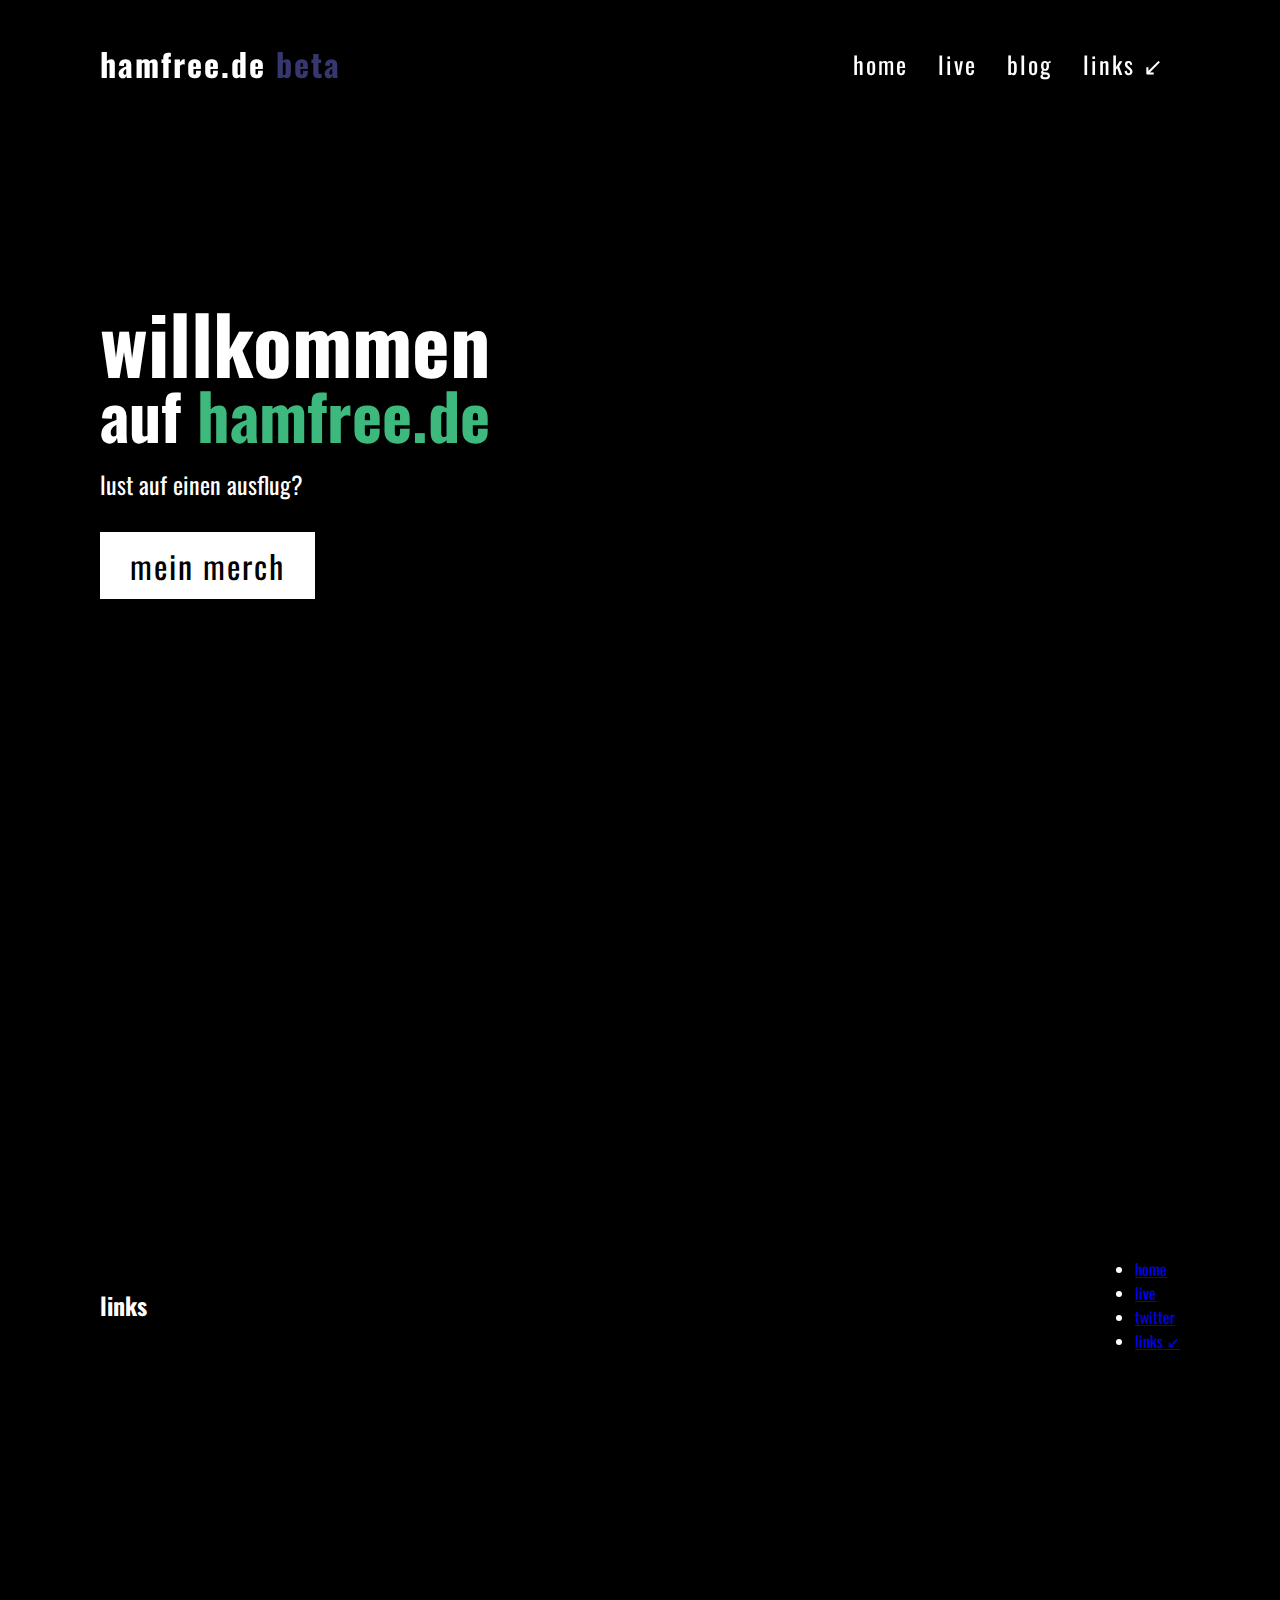
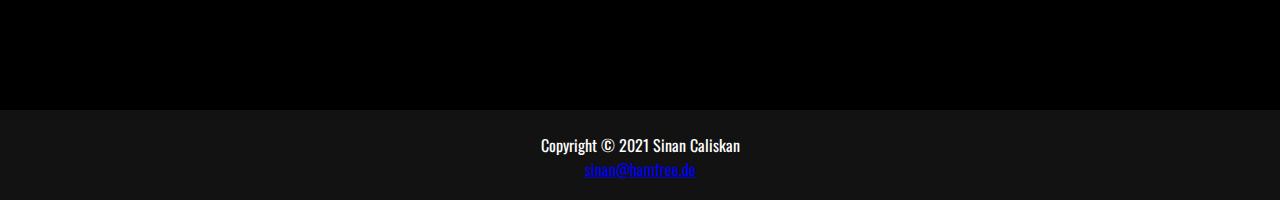
==== commit d40ffc07: "generel updates" ====
--- a/index.html
+++ b/index.html
@@ -19,8 +19,8 @@
                 <a href="#" class="logo">hamfree.de <span style="color: #36376e">beta</span></a>
                 <ul>
                     <li><a href="#">home</a></li>
-                    <li><a href="notfound.html">live</a></li>
-                    <li><a href="notfound.html">twitter</a></li>
+                    <li><a href="https://twitch.tv/hamfreeTV">live</a></li>
+                    <li><a href="https://read.hamfree.de">blog</a></li>
 
 
 
@@ -36,7 +36,7 @@
                 <h2>willkommen</h2>
                 <h3>auf <span style="color: #3eb97e">hamfree.de</span></h3>
                 <p>lust auf einen ausflug?</p>
-                <a href="notfound.html" class="store">store</a>
+                <a href="notfound.html" class="store">mein merch</a>
                 <!--<a href="#" class="links">links ↙</a>-->
             </div>    
         </section>
@@ -44,7 +44,12 @@
         <section id="scroll" class="links">
             <h2>links</h2>
                 <div class="links1">
-                    <h3>kitsu (anime- & mangaliste)</h3>
+                    <ul>
+                        <li><a href="#">home</a></li>
+                        <li><a href="https://twitch.tv/hamfreeTV">live</a></li>
+                        <li><a href="https://twitter.com/haemco">twitter</a></li>
+                        <li><a href="#scroll">links ↙</a></li>
+                    </ul>
                     
                 </div>
         </section>
